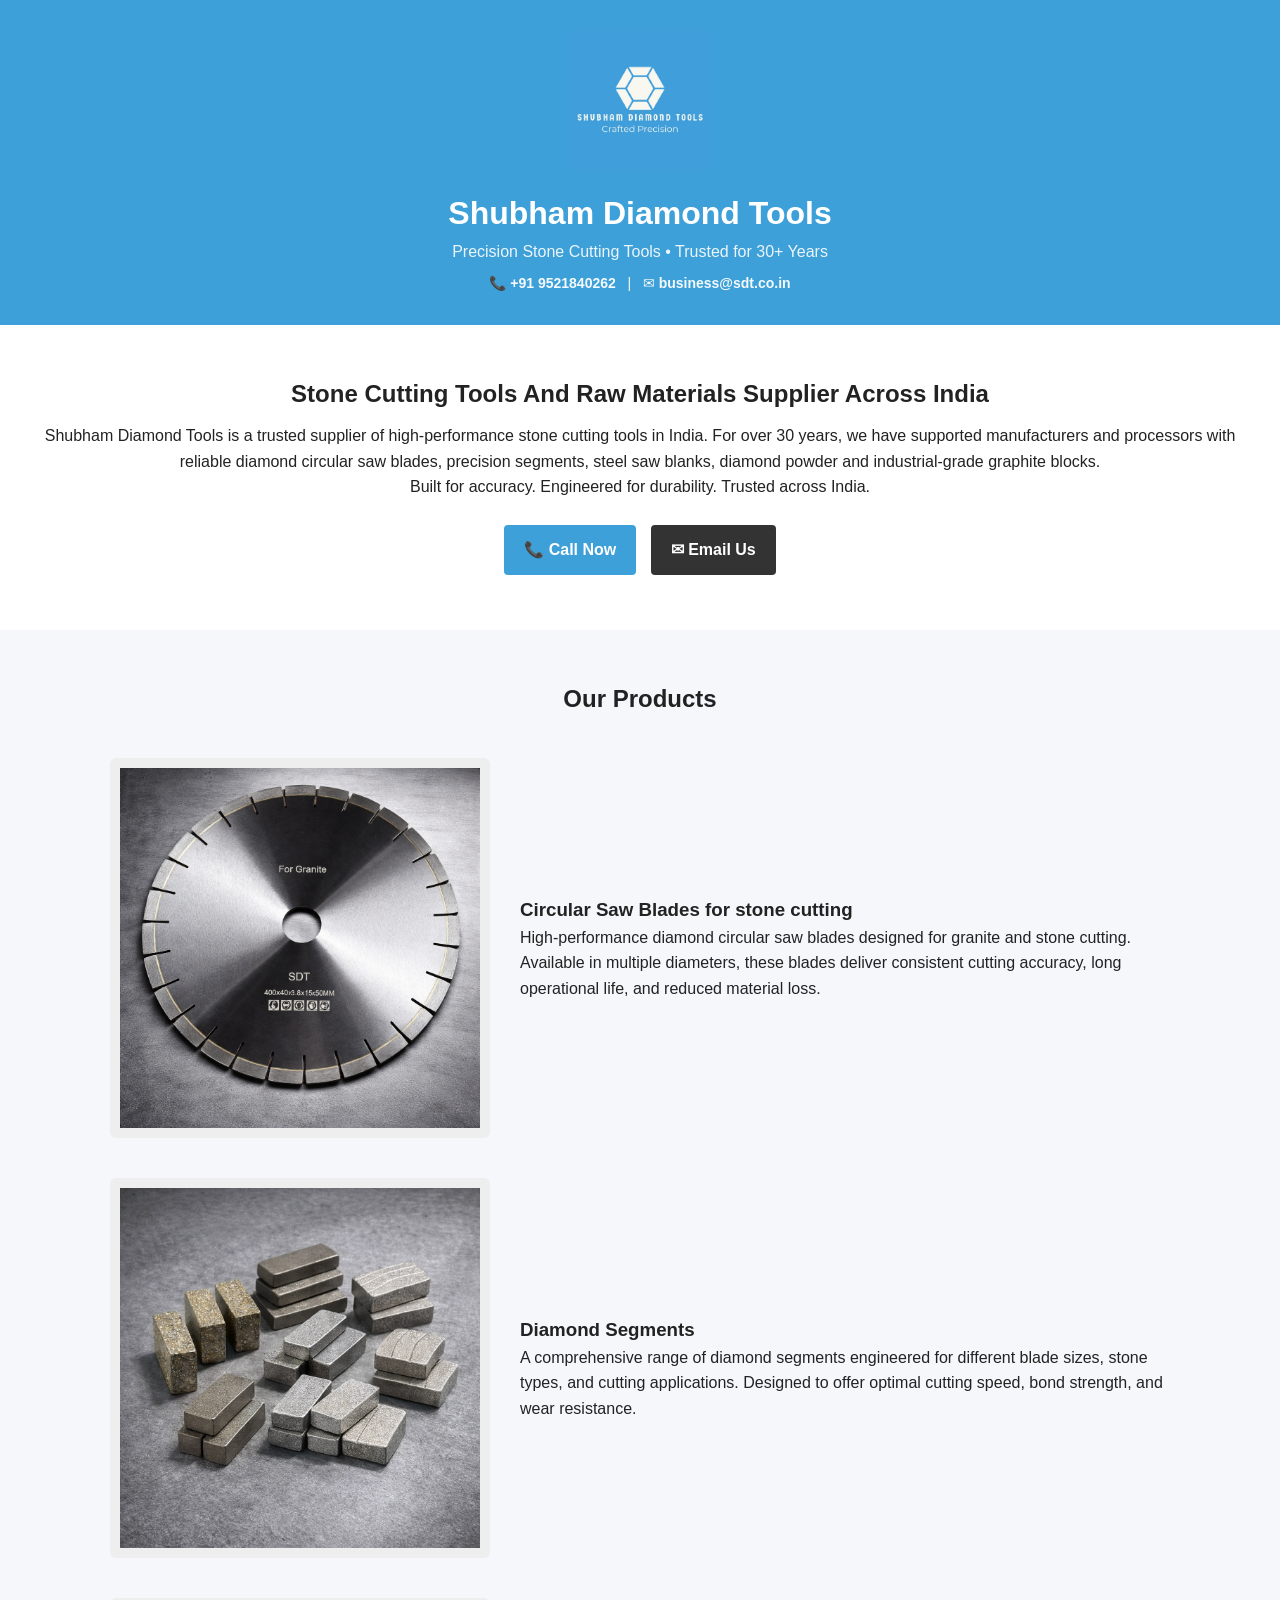
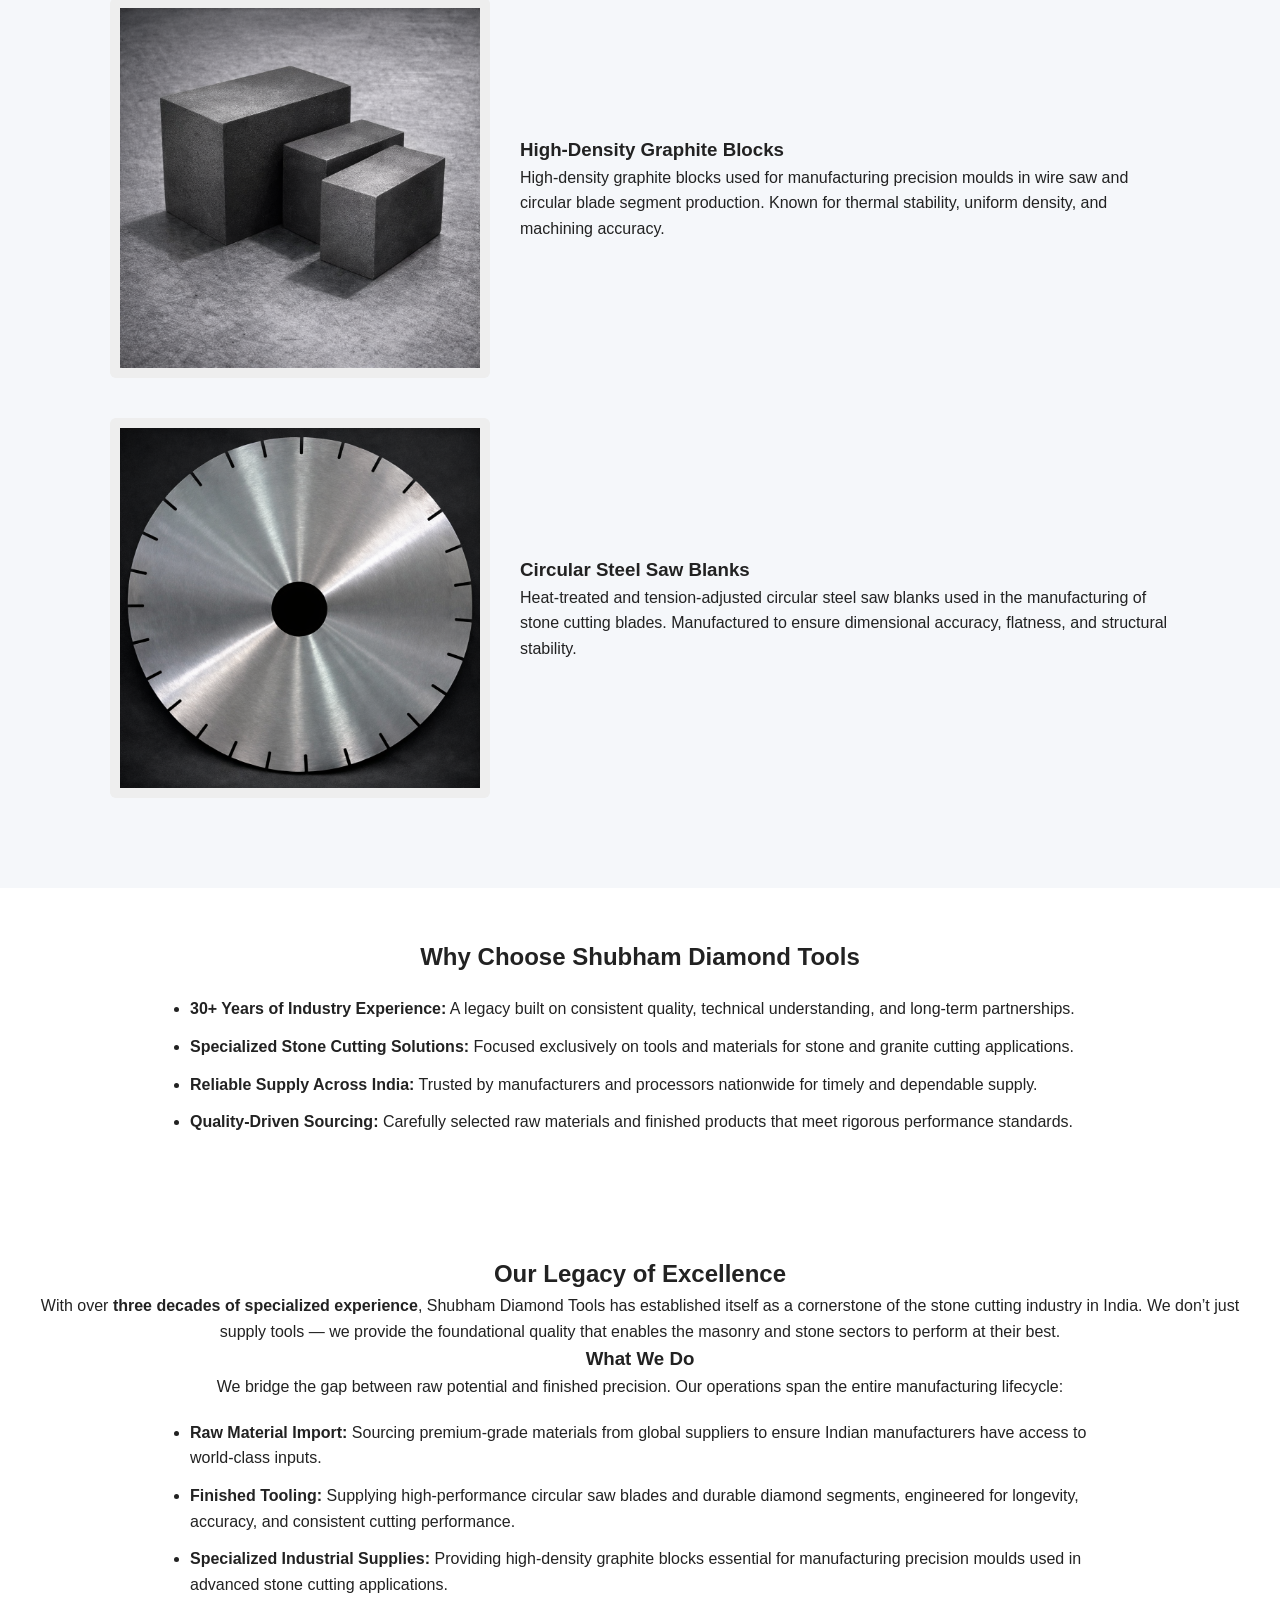
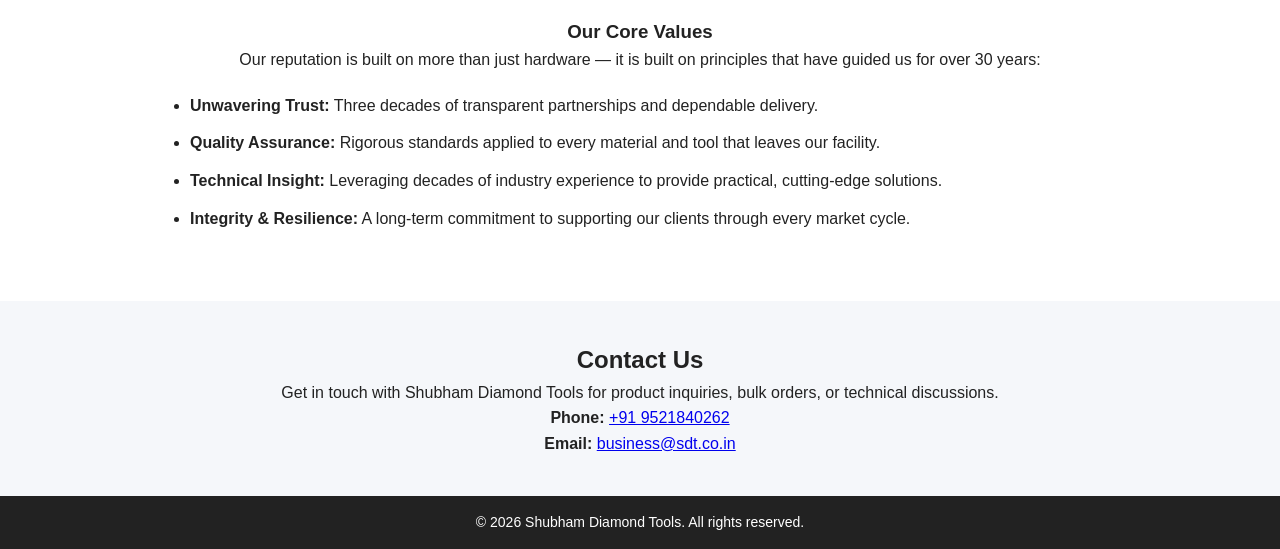
==== circular-saw-blades.html @ 75904635 "Create circular-saw-blades.html" ====
<!DOCTYPE html>
<html lang="en">
<head>

  <!-- Google tag (gtag.js) -->
<script async src="https://www.googletagmanager.com/gtag/js?id=G-B99FG76ZKG"></script>
<script>
  window.dataLayer = window.dataLayer || [];
  function gtag(){dataLayer.push(arguments);}
  gtag('js', new Date());

  gtag('config', 'G-B99FG76ZKG');
</script>
  
  <meta name="google-site-verification" content="HqlO0s9RrNXyq6K38ViWmj_WTsc82SHJaFOU0XljgHQ" />
  <meta charset="UTF-8">
  <title>Shubham Diamond Tools | Stone Cutting Tools Supplier in India</title>

  <meta name="viewport" content="width=device-width, initial-scale=1.0">

  <!-- Primary SEO -->
  <meta name="description" content="Shubham Diamond Tools is a trusted supplier of stone cutting tools in India with over 30 years of experience. We provide circular saw blades, diamond segments, steel saw blanks, and graphite blocks across India.">

  <meta name="keywords" content="stone cutting tools India, diamond saw blades, diamond segments supplier, steel saw blanks, graphite blocks for moulds, Shubham Diamond Tools, stone cutting, stone cutting blade, 14inch blade, 16 inch blade, 18 inch blade, 20 inch blade">

  <meta name="author" content="Shubham Diamond Tools">
  
<link rel="canonical" href="https://www.sdt.co.in/">

  <!-- Open Graph (for Google & sharing) -->
  <meta property="og:title" content="Shubham Diamond Tools">
  <meta property="og:description" content="30+ years supplier of stone cutting tools, diamond segments, saw blades and industrial materials across India.">
  <meta property="og:type" content="website">
  <meta property="og:image" content="/images/logo.png">

  <!-- Favicon (optional but good) -->
  <link rel="icon" href="/images/logo.png">
<meta name="theme-color" content="#3da0d9">
  <link rel="stylesheet" href="style.css">

  <script type="application/ld+json">
{
  "@context": "https://schema.org",
  "@type": "Organization",
  "name": "Shubham Diamond Tools",
  "url": "https://www.sdt.co.in/",
  "logo": "https://www.sdt.co.in/images/logo.png",
  "description": "Shubham Diamond Tools is a trusted supplier of stone cutting tools in India with over 30 years of experience. Products include diamond circular saw blades, diamond segments, steel saw blanks, and high-density graphite blocks.",
  "contactPoint": {
    "@type": "ContactPoint",
    "telephone": "+91-9521840262",
    "contactType": "sales",
    "areaServed": "IN",
    "availableLanguage": "English"
  },
  "sameAs": []
}
</script>

  
</head>




<body>

<!-- HEADER -->
<header class="header">
  <img src="/images/logo.png" alt="Shubham Diamond Tools Logo" class="logo">
  <h1>Shubham Diamond Tools</h1>

  <p class="tagline">Precision Stone Cutting Tools • Trusted for 30+ Years</p>

  <p class="header-contact">
    📞 <a href="tel:+919521840262">+91 9521840262</a> &nbsp; | &nbsp;
    ✉ <a href="mailto:business@sdt.co.in">business@sdt.co.in</a>
  </p>
</header>


<!-- HERO -->
<section class="hero">
  <h2>Stone Cutting Tools And Raw Materials Supplier Across India</h2>
  <p>
    Shubham Diamond Tools is a trusted supplier of high-performance stone cutting tools in India.
For over 30 years, we have supported manufacturers and processors with reliable diamond
circular saw blades, precision segments, steel saw blanks, diamond powder and industrial-grade graphite blocks.
  </p>
 <p> Built for accuracy. Engineered for durability. Trusted across India.  </p>
  <div class="cta">
    <a href="tel:+919521840262" class="btn primary">📞 Call Now</a>
    <a href="mailto:business@sdt.co.in" class="btn secondary">✉ Email Us</a>
  </div>
</section>

<!-- PRODUCTS -->
<section class="products">

  <h2>Our Products</h2>

  <!-- Product 1 -->
  <div class="product">
    <img src="/images/circular-saw-blade-granite.jpg" alt="Diamond Circular Saw Blade for Granite and Stone Cutting">
    <div class="product-text">
      <h3>Circular Saw Blades for stone cutting</h3>
      <p>
        High-performance diamond circular saw blades designed for granite and stone cutting.
Available in multiple diameters, these blades deliver consistent cutting accuracy,
long operational life, and reduced material loss.
      </p>
    </div>
  </div>

  <!-- Product 2 -->
  <div class="product">
   <img src="/images/diamond-segments-range.jpg" alt="Diamond Segments">
    <div class="product-text">
      <h3>Diamond Segments</h3>
      <p>
        A comprehensive range of diamond segments engineered for different blade sizes,
stone types, and cutting applications. Designed to offer optimal cutting speed,
bond strength, and wear resistance.
      </p>
    </div>
  </div>

  <!-- Product 3 -->
  <div class="product">
    <img src="/images/graphite-blocks-mould-grade.jpg" alt="Graphite Blocks">
    <div class="product-text">
      <h3>High-Density Graphite Blocks</h3>
      <p>
        High-density graphite blocks used for manufacturing precision moulds in wire saw
and circular blade segment production. Known for thermal stability, uniform density,
and machining accuracy.
      </p>
    </div>
  </div>

  <!-- Product 4 -->
  <div class="product">
    <img src="/images/circular-steel-saw-blanks.jpg" alt="Circular Steel Saw Blanks">
    <div class="product-text">
      <h3>Circular Steel Saw Blanks</h3>
      <p>
        Heat-treated and tension-adjusted circular steel saw blanks used in the manufacturing
of stone cutting blades. Manufactured to ensure dimensional accuracy, flatness,
and structural stability.
      </p>
    </div>
  </div>

</section>
<section class="about">
  <h2>Why Choose Shubham Diamond Tools</h2>

  <ul>
    <li>
      <strong>30+ Years of Industry Experience:</strong>
      A legacy built on consistent quality, technical understanding, and long-term partnerships.
    </li>

    <li>
      <strong>Specialized Stone Cutting Solutions:</strong>
      Focused exclusively on tools and materials for stone and granite cutting applications.
    </li>

    <li>
      <strong>Reliable Supply Across India:</strong>
      Trusted by manufacturers and processors nationwide for timely and dependable supply.
    </li>

    <li>
      <strong>Quality-Driven Sourcing:</strong>
      Carefully selected raw materials and finished products that meet rigorous performance standards.
    </li>
  </ul>
</section>

<!-- ABOUT -->
<section class="about">
  <h2>Our Legacy of Excellence</h2>

<p>
  With over <strong>three decades of specialized experience</strong>, Shubham Diamond Tools
  has established itself as a cornerstone of the stone cutting industry in India.
  We don’t just supply tools — we provide the foundational quality that enables
  the masonry and stone sectors to perform at their best.
</p>

<h3>What We Do</h3>

<p>
  We bridge the gap between raw potential and finished precision.
  Our operations span the entire manufacturing lifecycle:
</p>

<ul>
  <li>
    <strong>Raw Material Import:</strong>
    Sourcing premium-grade materials from global suppliers to ensure Indian
    manufacturers have access to world-class inputs.
  </li>

  <li>
    <strong>Finished Tooling:</strong>
    Supplying high-performance circular saw blades and durable diamond segments,
    engineered for longevity, accuracy, and consistent cutting performance.
  </li>

  <li>
    <strong>Specialized Industrial Supplies:</strong>
    Providing high-density graphite blocks essential for manufacturing
    precision moulds used in advanced stone cutting applications.
  </li>
</ul>

<h3>Our Core Values</h3>

<p>
  Our reputation is built on more than just hardware — it is built on principles
  that have guided us for over 30 years:
</p>

<ul>
  <li>
    <strong>Unwavering Trust:</strong>
    Three decades of transparent partnerships and dependable delivery.
  </li>

  <li>
    <strong>Quality Assurance:</strong>
    Rigorous standards applied to every material and tool that leaves our facility.
  </li>

  <li>
    <strong>Technical Insight:</strong>
    Leveraging decades of industry experience to provide practical, cutting-edge solutions.
  </li>

  <li>
    <strong>Integrity & Resilience:</strong>
    A long-term commitment to supporting our clients through every market cycle.
  </li>
</ul>

</section>

<!-- CONTACT -->
<section class="contact">
  <h2>Contact Us</h2>
 <p> Get in touch with Shubham Diamond Tools for product inquiries, bulk orders,
or technical discussions.</p>
  <p><strong>Phone:</strong> <a href="tel:+919521840262">+91 9521840262</a></p>
  <p><strong>Email:</strong> <a href="mailto:business@sdt.co.in">business@sdt.co.in</a></p>
</section>

<!-- FOOTER -->
<footer class="footer">
  <p>© 2026 Shubham Diamond Tools. All rights reserved.</p>
</footer>

</body>
</html>
---- style.css ----
* {
  margin: 0;
  padding: 0;
  box-sizing: border-box;
  font-family: Arial, Helvetica, sans-serif;
}

body {
  background: #f5f7fa;
  color: #222;
  line-height: 1.6;
}

/* HEADER */
.header {
  background: #3da0d9;
  color: white;
  text-align: center;
  padding: 30px 20px;
}
.header-contact {
  margin-top: 8px;
  font-size: 14px;
  opacity: 0.95;
}

.header-contact a {
  color: white;
  text-decoration: none;
  font-weight: bold;
}

.header-contact a:hover {
  text-decoration: underline;
}

.logo {
  max-width: 140px;
  margin-bottom: 10px;
}

.tagline {
  opacity: 0.9;
}

/* HERO */
.hero {
  text-align: center;
  padding: 50px 20px;
  background: white;
}

.hero h2 {
  margin-bottom: 10px;
}

.cta {
  margin-top: 20px;
}

.btn {
  display: inline-block;
  padding: 12px 20px;
  margin: 5px;
  text-decoration: none;
  border-radius: 4px;
  font-weight: bold;
}

.primary {
  background: #3da0d9;
  color: white;
}

.secondary {
  background: #333;
  color: white;
}

/* PRODUCTS */
.products {
  padding: 50px 20px;
  max-width: 1100px;
  margin: auto;
}

.products h2 {
  text-align: center;
  margin-bottom: 40px;
}

.product {
  display: flex;
  gap: 30px;
  margin-bottom: 40px;
  align-items: center;
}

/* IMAGE FIX (THIS IS CRITICAL) */
.product img {
  width: 100%;
  max-width: 380px;
  height: auto;          /* prevents stretching */
  object-fit: contain;   /* keeps full product visible */
  background: #eee;
  padding: 10px;
  border-radius: 6px;
}

/* TEXT */
.product-text {
  flex: 1;
}

/* STACK ON MOBILE */
@media (max-width: 768px) {
  .product {
    flex-direction: column;
    text-align: center;
  }
}

/* ABOUT */
.about {
  background: white;
  padding: 50px 20px;
  text-align: center;
}

/* CONTACT */
.contact {
  padding: 40px 20px;
  text-align: center;
}

/* FOOTER */
.footer {
  background: #222;
  color: white;
  text-align: center;
  padding: 15px;
  font-size: 14px;
}
.about ul {
  max-width: 900px;
  margin: 20px auto;
  text-align: left;
}

.about li {
  margin-bottom: 12px;
}
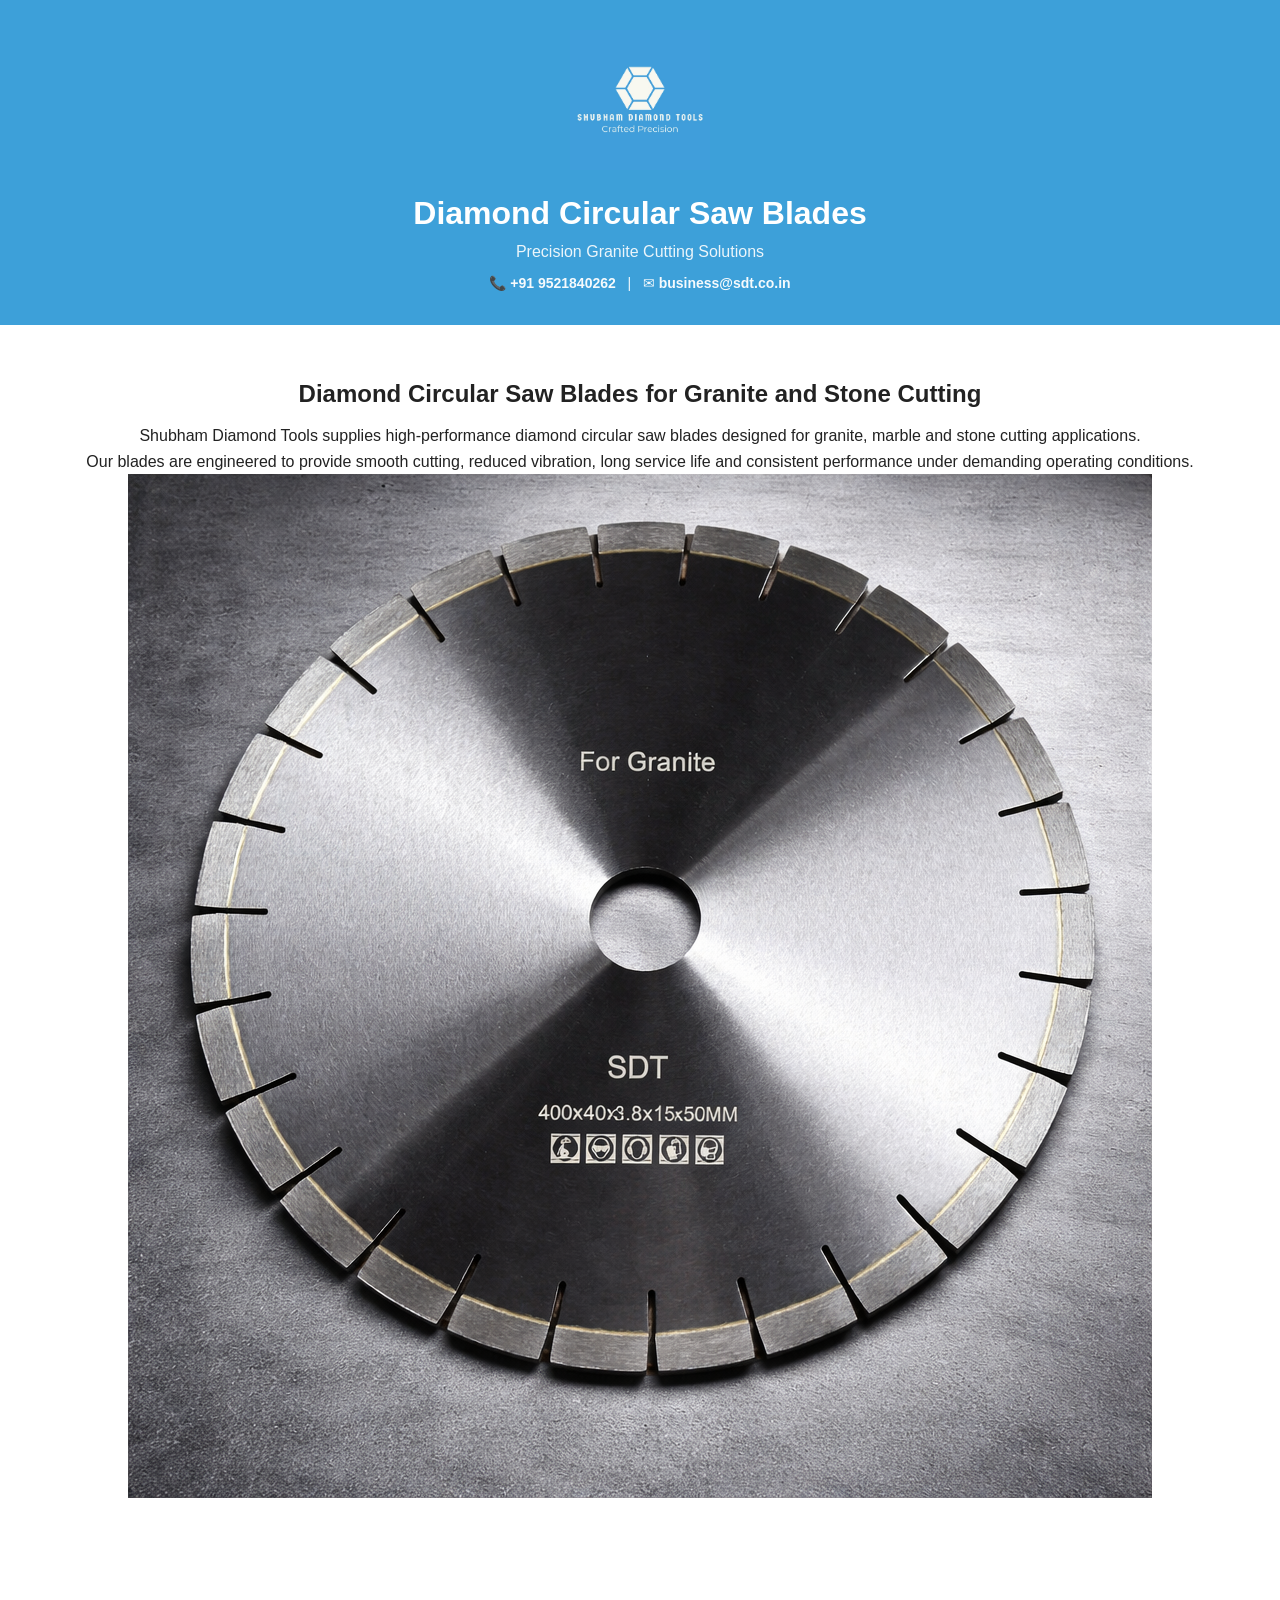
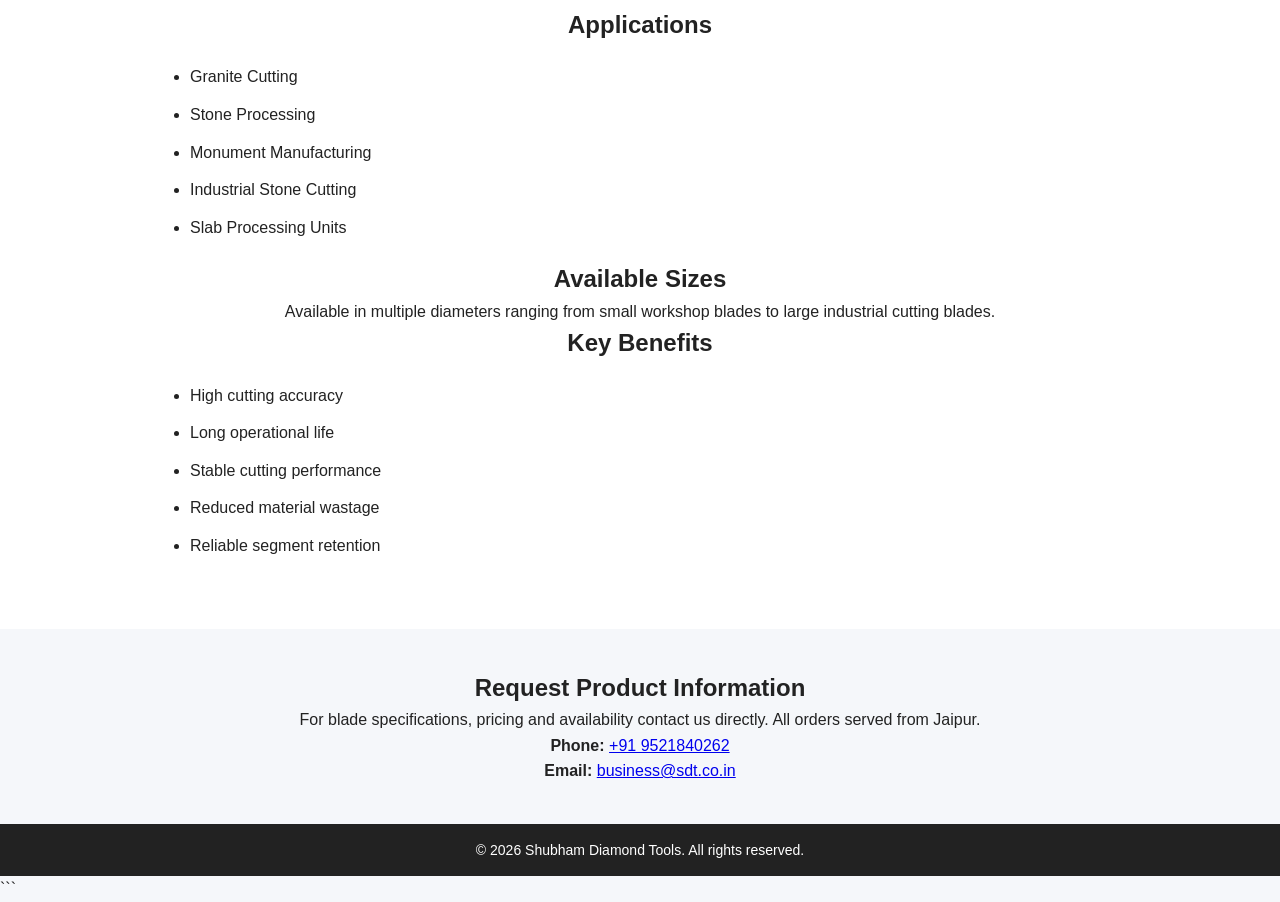
==== commit a1a19365: "Update circular-saw-blades.html" ====
--- a/circular-saw-blades.html
+++ b/circular-saw-blades.html
@@ -2,269 +2,132 @@
 <html lang="en">
 <head>
 
-  <!-- Google tag (gtag.js) -->
+<!-- Google tag (gtag.js) -->
 <script async src="https://www.googletagmanager.com/gtag/js?id=G-B99FG76ZKG"></script>
 <script>
-  window.dataLayer = window.dataLayer || [];
-  function gtag(){dataLayer.push(arguments);}
-  gtag('js', new Date());
+window.dataLayer = window.dataLayer || [];
+function gtag(){dataLayer.push(arguments);}
+gtag('js', new Date());
+gtag('config', 'G-B99FG76ZKG');
+</script>
 
-  gtag('config', 'G-B99FG76ZKG');
-</script>
-  
-  <meta name="google-site-verification" content="HqlO0s9RrNXyq6K38ViWmj_WTsc82SHJaFOU0XljgHQ" />
-  <meta charset="UTF-8">
-  <title>Shubham Diamond Tools | Stone Cutting Tools Supplier in India</title>
+<meta charset="UTF-8">
+<meta name="viewport" content="width=device-width, initial-scale=1.0">
 
-  <meta name="viewport" content="width=device-width, initial-scale=1.0">
+<title>Diamond Circular Saw Blades for Granite Cutting | Shubham Diamond Tools, Jaipur </title>
 
-  <!-- Primary SEO -->
-  <meta name="description" content="Shubham Diamond Tools is a trusted supplier of stone cutting tools in India with over 30 years of experience. We provide circular saw blades, diamond segments, steel saw blanks, and graphite blocks across India.">
+<meta name="description" content="Diamond circular saw blades for granite and stone cutting. Available in multiple sizes with high cutting accuracy, long life and reliable performance.">
 
-  <meta name="keywords" content="stone cutting tools India, diamond saw blades, diamond segments supplier, steel saw blanks, graphite blocks for moulds, Shubham Diamond Tools, stone cutting, stone cutting blade, 14inch blade, 16 inch blade, 18 inch blade, 20 inch blade">
+<meta name="keywords" content="diamond circular saw blade, granite cutting blade, stone cutting blade, diamond tools jaipur, circular saw blade supplier india">
 
-  <meta name="author" content="Shubham Diamond Tools">
-  
-<link rel="canonical" href="https://www.sdt.co.in/">
+<link rel="canonical" href="https://www.sdt.co.in/circular-saw-blades.html">
 
-  <!-- Open Graph (for Google & sharing) -->
-  <meta property="og:title" content="Shubham Diamond Tools">
-  <meta property="og:description" content="30+ years supplier of stone cutting tools, diamond segments, saw blades and industrial materials across India.">
-  <meta property="og:type" content="website">
-  <meta property="og:image" content="/images/logo.png">
+<link rel="icon" href="/images/logo.png">
+<meta name="theme-color" content="#3da0d9">
 
-  <!-- Favicon (optional but good) -->
-  <link rel="icon" href="/images/logo.png">
-<meta name="theme-color" content="#3da0d9">
-  <link rel="stylesheet" href="style.css">
+<link rel="stylesheet" href="style.css">
 
-  <script type="application/ld+json">
+<script type="application/ld+json">
 {
-  "@context": "https://schema.org",
-  "@type": "Organization",
-  "name": "Shubham Diamond Tools",
-  "url": "https://www.sdt.co.in/",
-  "logo": "https://www.sdt.co.in/images/logo.png",
-  "description": "Shubham Diamond Tools is a trusted supplier of stone cutting tools in India with over 30 years of experience. Products include diamond circular saw blades, diamond segments, steel saw blanks, and high-density graphite blocks.",
-  "contactPoint": {
-    "@type": "ContactPoint",
-    "telephone": "+91-9521840262",
-    "contactType": "sales",
-    "areaServed": "IN",
-    "availableLanguage": "English"
-  },
-  "sameAs": []
+ "@context":"https://schema.org",
+ "@type":"Product",
+ "name":"Diamond Circular Saw Blade",
+ "brand":"Shubham Diamond Tools",
+ "description":"Diamond circular saw blades for granite and stone cutting applications."
 }
 </script>
 
-  
 </head>
-
-
-
 
 <body>
 
-<!-- HEADER -->
 <header class="header">
-  <img src="/images/logo.png" alt="Shubham Diamond Tools Logo" class="logo">
-  <h1>Shubham Diamond Tools</h1>
+<img src="/images/logo.png" alt="Shubham Diamond Tools Logo" class="logo">
 
-  <p class="tagline">Precision Stone Cutting Tools • Trusted for 30+ Years</p>
+<h1>Diamond Circular Saw Blades</h1>
 
-  <p class="header-contact">
-    📞 <a href="tel:+919521840262">+91 9521840262</a> &nbsp; | &nbsp;
-    ✉ <a href="mailto:business@sdt.co.in">business@sdt.co.in</a>
-  </p>
+<p class="tagline">
+Precision Granite Cutting Solutions
+</p>
+
+<p class="header-contact">
+📞 <a href="tel:+919521840262">+91 9521840262</a>
+&nbsp; | &nbsp;
+✉ <a href="mailto:business@sdt.co.in">business@sdt.co.in</a>
+</p>
 </header>
 
+<section class="hero">
 
-<!-- HERO -->
-<section class="hero">
-  <h2>Stone Cutting Tools And Raw Materials Supplier Across India</h2>
-  <p>
-    Shubham Diamond Tools is a trusted supplier of high-performance stone cutting tools in India.
-For over 30 years, we have supported manufacturers and processors with reliable diamond
-circular saw blades, precision segments, steel saw blanks, diamond powder and industrial-grade graphite blocks.
-  </p>
- <p> Built for accuracy. Engineered for durability. Trusted across India.  </p>
-  <div class="cta">
-    <a href="tel:+919521840262" class="btn primary">📞 Call Now</a>
-    <a href="mailto:business@sdt.co.in" class="btn secondary">✉ Email Us</a>
-  </div>
+<h2>Diamond Circular Saw Blades for Granite and Stone Cutting</h2>
+
+<p>
+Shubham Diamond Tools supplies high-performance diamond circular saw blades designed for granite, marble and stone cutting applications.
+</p>
+
+<p>
+Our blades are engineered to provide smooth cutting, reduced vibration, long service life and consistent performance under demanding operating conditions.
+</p>
+
+<img src="/images/circular-saw-blade-granite.jpg"
+alt="Diamond Circular Saw Blade for Granite Cutting">
+
 </section>
 
-<!-- PRODUCTS -->
-<section class="products">
+<section class="about">
 
-  <h2>Our Products</h2>
+<h2>Applications</h2>
 
-  <!-- Product 1 -->
-  <div class="product">
-    <img src="/images/circular-saw-blade-granite.jpg" alt="Diamond Circular Saw Blade for Granite and Stone Cutting">
-    <div class="product-text">
-      <h3>Circular Saw Blades for stone cutting</h3>
-      <p>
-        High-performance diamond circular saw blades designed for granite and stone cutting.
-Available in multiple diameters, these blades deliver consistent cutting accuracy,
-long operational life, and reduced material loss.
-      </p>
-    </div>
-  </div>
+<ul>
+<li>Granite Cutting</li>
+<li>Stone Processing</li>
+<li>Monument Manufacturing</li>
+<li>Industrial Stone Cutting</li>
+<li>Slab Processing Units</li>
+</ul>
 
-  <!-- Product 2 -->
-  <div class="product">
-   <img src="/images/diamond-segments-range.jpg" alt="Diamond Segments">
-    <div class="product-text">
-      <h3>Diamond Segments</h3>
-      <p>
-        A comprehensive range of diamond segments engineered for different blade sizes,
-stone types, and cutting applications. Designed to offer optimal cutting speed,
-bond strength, and wear resistance.
-      </p>
-    </div>
-  </div>
-
-  <!-- Product 3 -->
-  <div class="product">
-    <img src="/images/graphite-blocks-mould-grade.jpg" alt="Graphite Blocks">
-    <div class="product-text">
-      <h3>High-Density Graphite Blocks</h3>
-      <p>
-        High-density graphite blocks used for manufacturing precision moulds in wire saw
-and circular blade segment production. Known for thermal stability, uniform density,
-and machining accuracy.
-      </p>
-    </div>
-  </div>
-
-  <!-- Product 4 -->
-  <div class="product">
-    <img src="/images/circular-steel-saw-blanks.jpg" alt="Circular Steel Saw Blanks">
-    <div class="product-text">
-      <h3>Circular Steel Saw Blanks</h3>
-      <p>
-        Heat-treated and tension-adjusted circular steel saw blanks used in the manufacturing
-of stone cutting blades. Manufactured to ensure dimensional accuracy, flatness,
-and structural stability.
-      </p>
-    </div>
-  </div>
-
-</section>
-<section class="about">
-  <h2>Why Choose Shubham Diamond Tools</h2>
-
-  <ul>
-    <li>
-      <strong>30+ Years of Industry Experience:</strong>
-      A legacy built on consistent quality, technical understanding, and long-term partnerships.
-    </li>
-
-    <li>
-      <strong>Specialized Stone Cutting Solutions:</strong>
-      Focused exclusively on tools and materials for stone and granite cutting applications.
-    </li>
-
-    <li>
-      <strong>Reliable Supply Across India:</strong>
-      Trusted by manufacturers and processors nationwide for timely and dependable supply.
-    </li>
-
-    <li>
-      <strong>Quality-Driven Sourcing:</strong>
-      Carefully selected raw materials and finished products that meet rigorous performance standards.
-    </li>
-  </ul>
-</section>
-
-<!-- ABOUT -->
-<section class="about">
-  <h2>Our Legacy of Excellence</h2>
+<h2>Available Sizes</h2>
 
 <p>
-  With over <strong>three decades of specialized experience</strong>, Shubham Diamond Tools
-  has established itself as a cornerstone of the stone cutting industry in India.
-  We don’t just supply tools — we provide the foundational quality that enables
-  the masonry and stone sectors to perform at their best.
+Available in multiple diameters ranging from small workshop blades to large industrial cutting blades.
 </p>
 
-<h3>What We Do</h3>
-
-<p>
-  We bridge the gap between raw potential and finished precision.
-  Our operations span the entire manufacturing lifecycle:
-</p>
+<h2>Key Benefits</h2>
 
 <ul>
-  <li>
-    <strong>Raw Material Import:</strong>
-    Sourcing premium-grade materials from global suppliers to ensure Indian
-    manufacturers have access to world-class inputs.
-  </li>
-
-  <li>
-    <strong>Finished Tooling:</strong>
-    Supplying high-performance circular saw blades and durable diamond segments,
-    engineered for longevity, accuracy, and consistent cutting performance.
-  </li>
-
-  <li>
-    <strong>Specialized Industrial Supplies:</strong>
-    Providing high-density graphite blocks essential for manufacturing
-    precision moulds used in advanced stone cutting applications.
-  </li>
-</ul>
-
-<h3>Our Core Values</h3>
-
-<p>
-  Our reputation is built on more than just hardware — it is built on principles
-  that have guided us for over 30 years:
-</p>
-
-<ul>
-  <li>
-    <strong>Unwavering Trust:</strong>
-    Three decades of transparent partnerships and dependable delivery.
-  </li>
-
-  <li>
-    <strong>Quality Assurance:</strong>
-    Rigorous standards applied to every material and tool that leaves our facility.
-  </li>
-
-  <li>
-    <strong>Technical Insight:</strong>
-    Leveraging decades of industry experience to provide practical, cutting-edge solutions.
-  </li>
-
-  <li>
-    <strong>Integrity & Resilience:</strong>
-    A long-term commitment to supporting our clients through every market cycle.
-  </li>
+<li>High cutting accuracy</li>
+<li>Long operational life</li>
+<li>Stable cutting performance</li>
+<li>Reduced material wastage</li>
+<li>Reliable segment retention</li>
 </ul>
 
 </section>
 
-<!-- CONTACT -->
 <section class="contact">
-  <h2>Contact Us</h2>
- <p> Get in touch with Shubham Diamond Tools for product inquiries, bulk orders,
-or technical discussions.</p>
-  <p><strong>Phone:</strong> <a href="tel:+919521840262">+91 9521840262</a></p>
-  <p><strong>Email:</strong> <a href="mailto:business@sdt.co.in">business@sdt.co.in</a></p>
+
+<h2>Request Product Information</h2>
+
+<p>
+For blade specifications, pricing and availability contact us directly. All orders served from Jaipur.
+</p>
+
+<p><strong>Phone:</strong>
+<a href="tel:+919521840262">
++91 9521840262
+</a></p>
+
+<p><strong>Email:</strong>
+<a href="mailto:business@sdt.co.in">
+business@sdt.co.in
+</a></p>
+
 </section>
 
-<!-- FOOTER -->
 <footer class="footer">
-  <p>© 2026 Shubham Diamond Tools. All rights reserved.</p>
+<p>© 2026 Shubham Diamond Tools. All rights reserved.</p>
 </footer>
 
 </body>
 </html>
-
-
-
-
-
+```
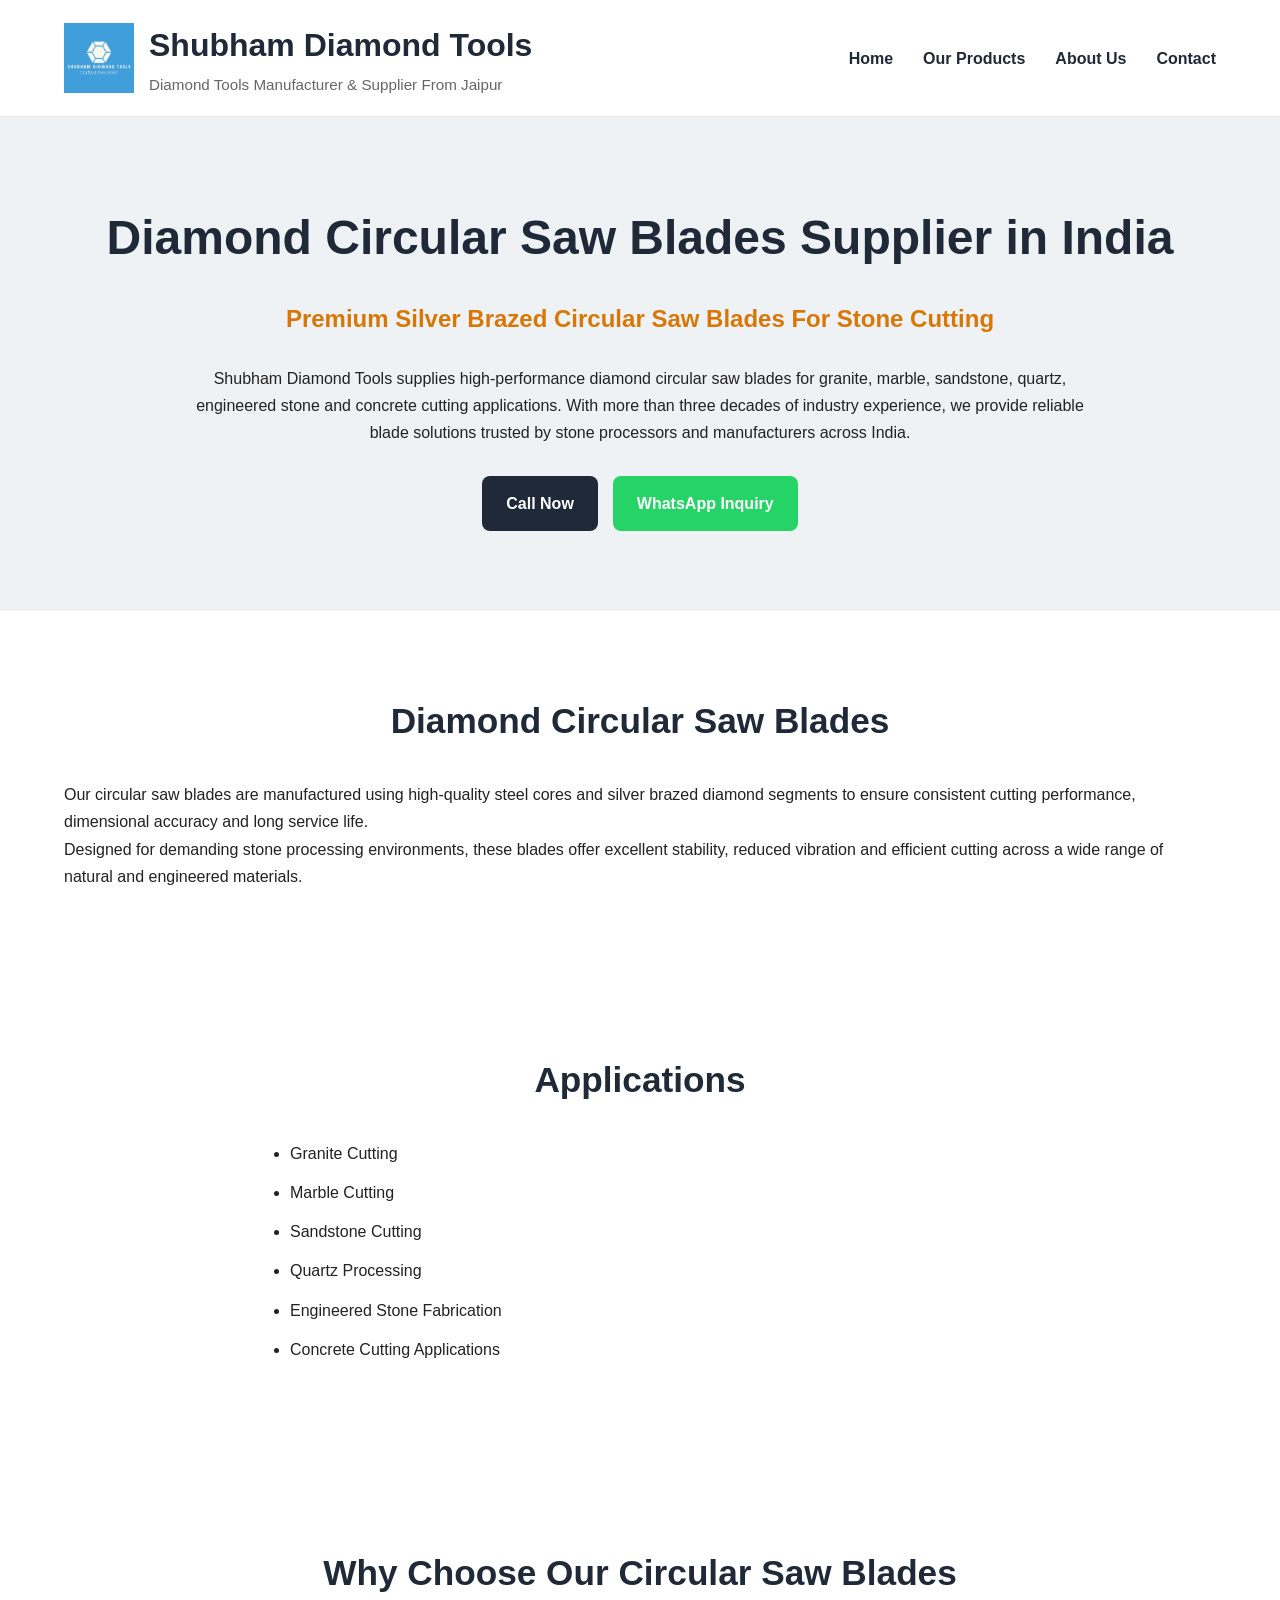
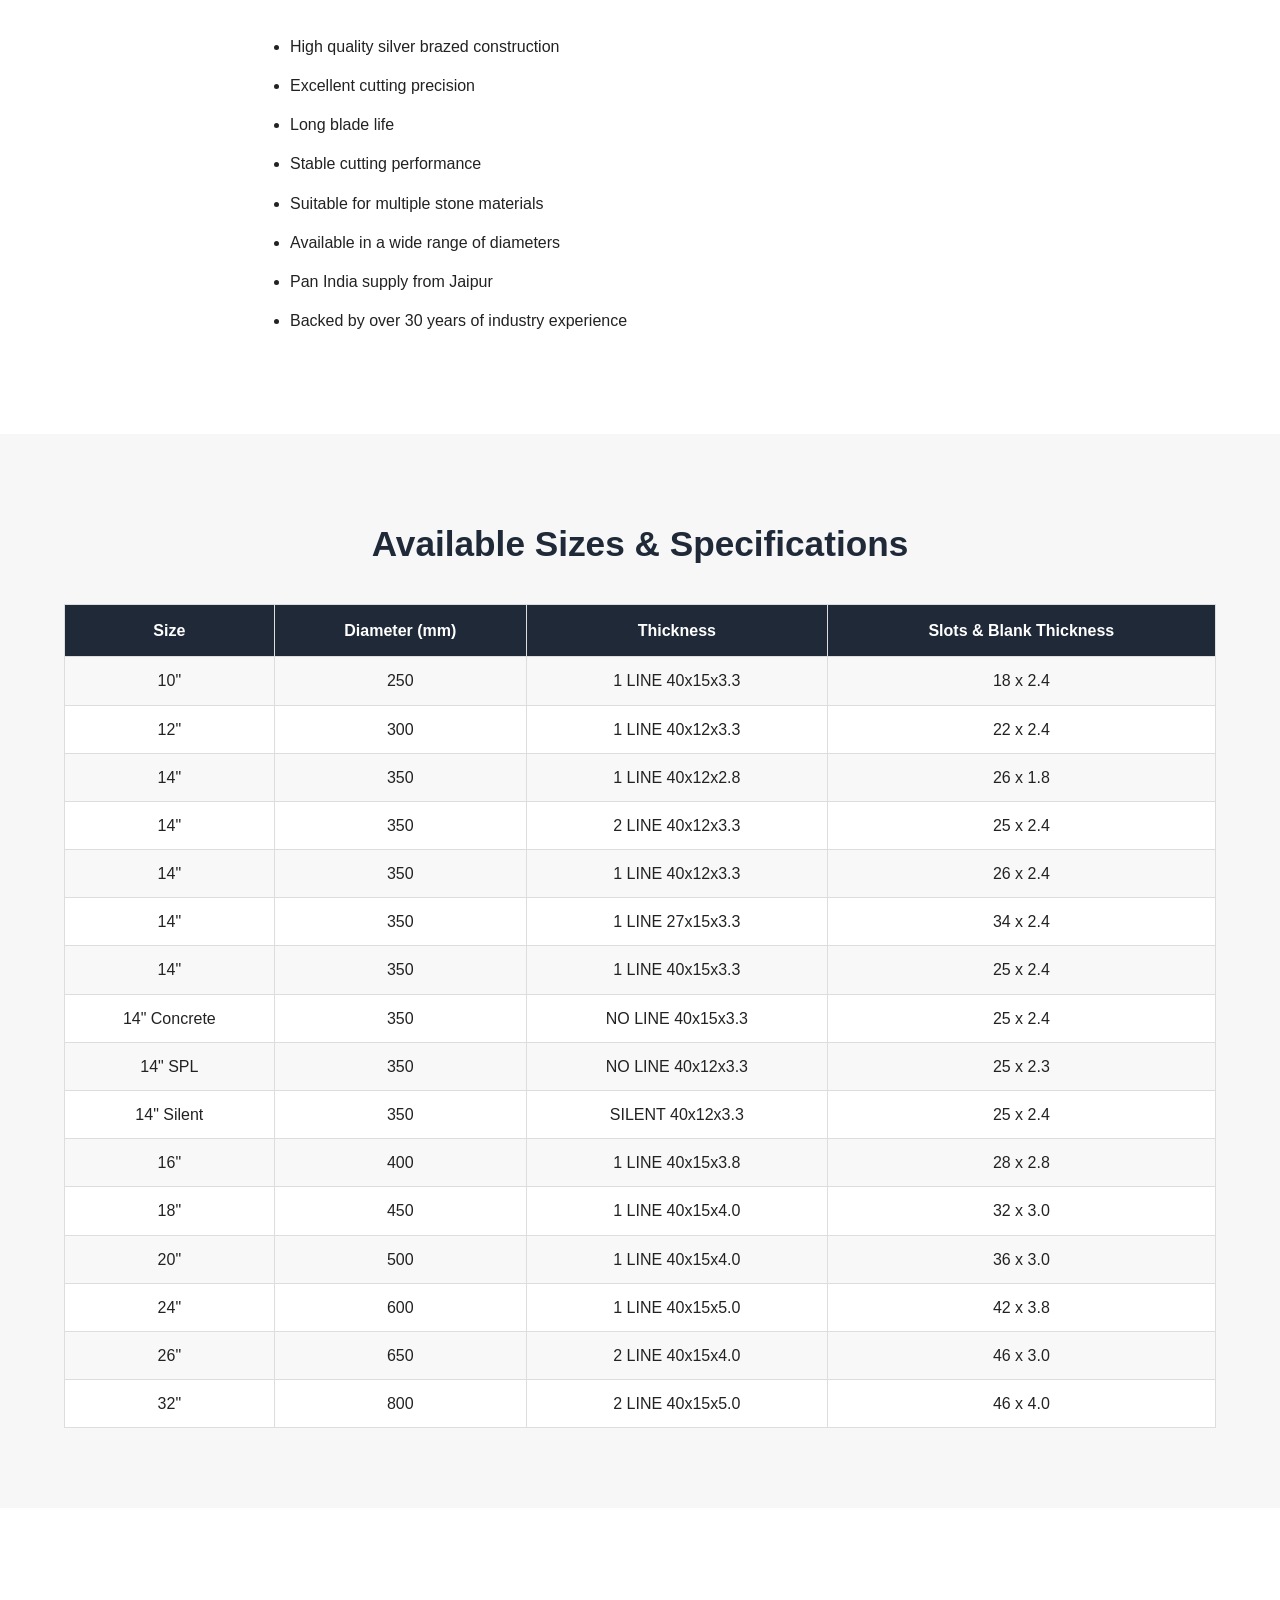
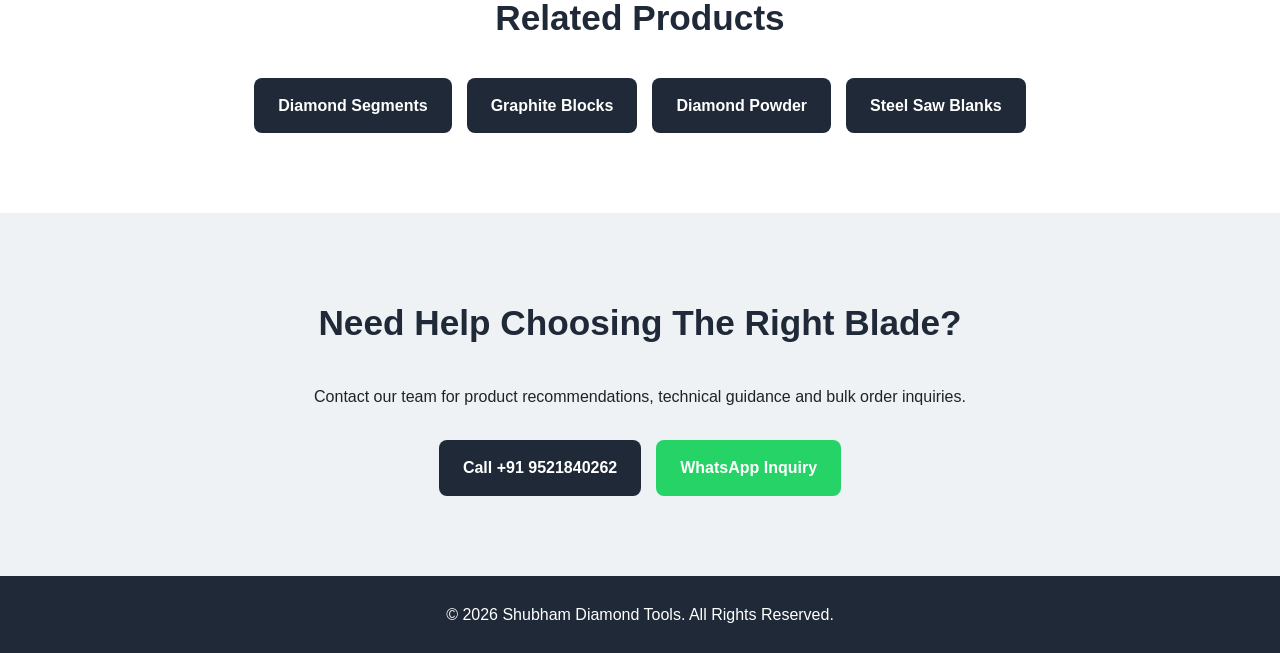
==== commit 3100fa50: "Add files via upload" ====
--- a/circular-saw-blades.html
+++ b/circular-saw-blades.html
@@ -1,133 +1,447 @@
-<!DOCTYPE html>
-<html lang="en">
-<head>
-
-<!-- Google tag (gtag.js) -->
-<script async src="https://www.googletagmanager.com/gtag/js?id=G-B99FG76ZKG"></script>
-<script>
-window.dataLayer = window.dataLayer || [];
-function gtag(){dataLayer.push(arguments);}
-gtag('js', new Date());
-gtag('config', 'G-B99FG76ZKG');
-</script>
-
-<meta charset="UTF-8">
-<meta name="viewport" content="width=device-width, initial-scale=1.0">
-
-<title>Diamond Circular Saw Blades for Granite Cutting | Shubham Diamond Tools, Jaipur </title>
-
-<meta name="description" content="Diamond circular saw blades for granite and stone cutting. Available in multiple sizes with high cutting accuracy, long life and reliable performance.">
-
-<meta name="keywords" content="diamond circular saw blade, granite cutting blade, stone cutting blade, diamond tools jaipur, circular saw blade supplier india">
-
-<link rel="canonical" href="https://www.sdt.co.in/circular-saw-blades.html">
-
-<link rel="icon" href="/images/logo.png">
-<meta name="theme-color" content="#3da0d9">
-
-<link rel="stylesheet" href="style.css">
-
-<script type="application/ld+json">
-{
- "@context":"https://schema.org",
- "@type":"Product",
- "name":"Diamond Circular Saw Blade",
- "brand":"Shubham Diamond Tools",
- "description":"Diamond circular saw blades for granite and stone cutting applications."
-}
-</script>
-
-</head>
-
-<body>
-
-<header class="header">
-<img src="/images/logo.png" alt="Shubham Diamond Tools Logo" class="logo">
-
-<h1>Diamond Circular Saw Blades</h1>
-
-<p class="tagline">
-Precision Granite Cutting Solutions
-</p>
-
-<p class="header-contact">
-📞 <a href="tel:+919521840262">+91 9521840262</a>
-&nbsp; | &nbsp;
-✉ <a href="mailto:business@sdt.co.in">business@sdt.co.in</a>
-</p>
-</header>
-
-<section class="hero">
-
-<h2>Diamond Circular Saw Blades for Granite and Stone Cutting</h2>
-
-<p>
-Shubham Diamond Tools supplies high-performance diamond circular saw blades designed for granite, marble and stone cutting applications.
-</p>
-
-<p>
-Our blades are engineered to provide smooth cutting, reduced vibration, long service life and consistent performance under demanding operating conditions.
-</p>
-
-<img src="/images/circular-saw-blade-granite.jpg"
-alt="Diamond Circular Saw Blade for Granite Cutting">
-
-</section>
-
-<section class="about">
-
-<h2>Applications</h2>
-
-<ul>
-<li>Granite Cutting</li>
-<li>Stone Processing</li>
-<li>Monument Manufacturing</li>
-<li>Industrial Stone Cutting</li>
-<li>Slab Processing Units</li>
-</ul>
-
-<h2>Available Sizes</h2>
-
-<p>
-Available in multiple diameters ranging from small workshop blades to large industrial cutting blades.
-</p>
-
-<h2>Key Benefits</h2>
-
-<ul>
-<li>High cutting accuracy</li>
-<li>Long operational life</li>
-<li>Stable cutting performance</li>
-<li>Reduced material wastage</li>
-<li>Reliable segment retention</li>
-</ul>
-
-</section>
-
-<section class="contact">
-
-<h2>Request Product Information</h2>
-
-<p>
-For blade specifications, pricing and availability contact us directly. All orders served from Jaipur.
-</p>
-
-<p><strong>Phone:</strong>
-<a href="tel:+919521840262">
-+91 9521840262
-</a></p>
-
-<p><strong>Email:</strong>
-<a href="mailto:business@sdt.co.in">
-business@sdt.co.in
-</a></p>
-
-</section>
-
-<footer class="footer">
-<p>© 2026 Shubham Diamond Tools. All rights reserved.</p>
-</footer>
-
-</body>
-</html>
-```
+<!DOCTYPE html>
+<html lang="en">
+<head>
+
+<meta charset="UTF-8">
+<meta name="viewport" content="width=device-width, initial-scale=1.0">
+
+<title>Diamond Circular Saw Blades Supplier in India | Granite & Stone Cutting Blades</title>
+
+<meta name="description" content="Shubham Diamond Tools supplies high-quality silver brazed diamond circular saw blades for granite, marble, sandstone, quartz, engineered stone and concrete cutting applications. Pan India supply from Jaipur.">
+
+<meta name="keywords" content="diamond circular saw blades, granite cutting blades, marble cutting blades, stone cutting blades, diamond blades supplier India, silver brazed circular saw blades, diamond tools Jaipur">
+
+<meta name="author" content="Shubham Diamond Tools">
+
+<link rel="canonical" href="https://sdt.co.in/products/circular-saw-blades.html">
+
+<link rel="stylesheet" href="../style.css">
+
+<script type="application/ld+json">
+{
+ "@context":"https://schema.org",
+ "@type":"Product",
+ "name":"Diamond Circular Saw Blades",
+ "brand":"Shubham Diamond Tools",
+ "description":"Diamond circular saw blades for granite, marble, sandstone, quartz, engineered stone and concrete.",
+ "manufacturer":"Shubham Diamond Tools"
+}
+</script>
+
+</head>
+
+<body>
+
+<header class="header">
+
+<div class="container navbar">
+
+<div class="logo-area">
+
+<img src="../images/logo.png"
+alt="Shubham Diamond Tools Logo"
+class="logo">
+
+<div>
+
+<div class="company-name">
+Shubham Diamond Tools
+</div>
+
+<div class="tagline">
+Diamond Tools Manufacturer & Supplier From Jaipur
+</div>
+
+</div>
+
+</div>
+
+<ul class="nav-menu">
+
+<li><a href="../index.html">Home</a></li>
+
+<li class="dropdown">
+
+<a href="#">Our Products</a>
+
+<div class="dropdown-content">
+
+<a href="circular-saw-blades.html">
+Circular Saw Blades
+</a>
+
+<a href="diamond-segments.html">
+Diamond Segments
+</a>
+
+<a href="graphite-blocks.html">
+Graphite Blocks
+</a>
+
+<a href="steel-saw-blanks.html">
+Steel Saw Blanks
+</a>
+
+<a href="synthetic-industrial-diamond-powder.html">
+Synthetic Industrial Diamond Powder
+</a>
+
+</div>
+
+</li>
+
+<li>
+<a href="../index.html#about">
+About Us
+</a>
+</li>
+
+<li>
+<a href="../index.html#contact">
+Contact
+</a>
+</li>
+
+</ul>
+
+</div>
+
+</header>
+
+<section class="hero">
+
+<div class="container">
+
+<h1>
+Diamond Circular Saw Blades Supplier in India
+</h1>
+
+<h2>
+Premium Silver Brazed Circular Saw Blades For Stone Cutting
+</h2>
+
+<p>
+Shubham Diamond Tools supplies high-performance diamond circular saw blades for granite, marble, sandstone, quartz, engineered stone and concrete cutting applications. With more than three decades of industry experience, we provide reliable blade solutions trusted by stone processors and manufacturers across India.
+</p>
+
+<div class="cta">
+
+<a href="tel:+919521840262"
+class="btn primary">
+Call Now
+</a>
+
+<a href="https://wa.me/919521840262"
+class="btn secondary">
+WhatsApp Inquiry
+</a>
+
+</div>
+
+</div>
+
+</section>
+
+<section class="about">
+
+<div class="container">
+
+<h2>
+Diamond Circular Saw Blades
+</h2>
+
+<p>
+Our circular saw blades are manufactured using high-quality steel cores and silver brazed diamond segments to ensure consistent cutting performance, dimensional accuracy and long service life.
+</p>
+
+<p>
+Designed for demanding stone processing environments, these blades offer excellent stability, reduced vibration and efficient cutting across a wide range of natural and engineered materials.
+</p>
+
+</div>
+
+</section>
+
+<section class="about">
+
+<div class="container">
+
+<h2>
+Applications
+</h2>
+
+<ul>
+
+<li>Granite Cutting</li>
+
+<li>Marble Cutting</li>
+
+<li>Sandstone Cutting</li>
+
+<li>Quartz Processing</li>
+
+<li>Engineered Stone Fabrication</li>
+
+<li>Concrete Cutting Applications</li>
+
+</ul>
+
+</div>
+
+</section>
+
+<section class="about">
+
+<div class="container">
+
+<h2>
+Why Choose Our Circular Saw Blades
+</h2>
+
+<ul>
+
+<li>High quality silver brazed construction</li>
+
+<li>Excellent cutting precision</li>
+
+<li>Long blade life</li>
+
+<li>Stable cutting performance</li>
+
+<li>Suitable for multiple stone materials</li>
+
+<li>Available in a wide range of diameters</li>
+
+<li>Pan India supply from Jaipur</li>
+
+<li>Backed by over 30 years of industry experience</li>
+
+</ul>
+
+</div>
+
+</section>
+
+<section class="products">
+
+<div class="container">
+
+<h2>
+Available Sizes & Specifications
+</h2>
+
+<div style="overflow-x:auto;">
+
+<table style="width:100%; border-collapse:collapse; background:#fff;">
+
+<tr style="background:#1f2937; color:white;">
+
+<th style="padding:12px; border:1px solid #ddd;">
+Size
+</th>
+
+<th style="padding:12px; border:1px solid #ddd;">
+Diameter (mm)
+</th>
+
+<th style="padding:12px; border:1px solid #ddd;">
+Thickness
+</th>
+
+<th style="padding:12px; border:1px solid #ddd;">
+Slots & Blank Thickness
+</th>
+
+</tr>
+
+<tr>
+<td style="padding:10px;border:1px solid #ddd;">10"</td>
+<td style="padding:10px;border:1px solid #ddd;">250</td>
+<td style="padding:10px;border:1px solid #ddd;">1 LINE 40x15x3.3</td>
+<td style="padding:10px;border:1px solid #ddd;">18 x 2.4</td>
+</tr>
+
+<tr>
+<td style="padding:10px;border:1px solid #ddd;">12"</td>
+<td style="padding:10px;border:1px solid #ddd;">300</td>
+<td style="padding:10px;border:1px solid #ddd;">1 LINE 40x12x3.3</td>
+<td style="padding:10px;border:1px solid #ddd;">22 x 2.4</td>
+</tr>
+
+<tr>
+<td style="padding:10px;border:1px solid #ddd;">14"</td>
+<td style="padding:10px;border:1px solid #ddd;">350</td>
+<td style="padding:10px;border:1px solid #ddd;">1 LINE 40x12x2.8</td>
+<td style="padding:10px;border:1px solid #ddd;">26 x 1.8</td>
+</tr>
+
+<tr>
+<td style="padding:10px;border:1px solid #ddd;">14"</td>
+<td style="padding:10px;border:1px solid #ddd;">350</td>
+<td style="padding:10px;border:1px solid #ddd;">2 LINE 40x12x3.3</td>
+<td style="padding:10px;border:1px solid #ddd;">25 x 2.4</td>
+</tr>
+
+<tr>
+<td style="padding:10px;border:1px solid #ddd;">14"</td>
+<td style="padding:10px;border:1px solid #ddd;">350</td>
+<td style="padding:10px;border:1px solid #ddd;">1 LINE 40x12x3.3</td>
+<td style="padding:10px;border:1px solid #ddd;">26 x 2.4</td>
+</tr>
+
+<tr>
+<td style="padding:10px;border:1px solid #ddd;">14"</td>
+<td style="padding:10px;border:1px solid #ddd;">350</td>
+<td style="padding:10px;border:1px solid #ddd;">1 LINE 27x15x3.3</td>
+<td style="padding:10px;border:1px solid #ddd;">34 x 2.4</td>
+</tr>
+
+<tr>
+<td style="padding:10px;border:1px solid #ddd;">14"</td>
+<td style="padding:10px;border:1px solid #ddd;">350</td>
+<td style="padding:10px;border:1px solid #ddd;">1 LINE 40x15x3.3</td>
+<td style="padding:10px;border:1px solid #ddd;">25 x 2.4</td>
+</tr>
+
+<tr>
+<td style="padding:10px;border:1px solid #ddd;">14" Concrete</td>
+<td style="padding:10px;border:1px solid #ddd;">350</td>
+<td style="padding:10px;border:1px solid #ddd;">NO LINE 40x15x3.3</td>
+<td style="padding:10px;border:1px solid #ddd;">25 x 2.4</td>
+</tr>
+
+<tr>
+<td style="padding:10px;border:1px solid #ddd;">14" SPL</td>
+<td style="padding:10px;border:1px solid #ddd;">350</td>
+<td style="padding:10px;border:1px solid #ddd;">NO LINE 40x12x3.3</td>
+<td style="padding:10px;border:1px solid #ddd;">25 x 2.3</td>
+</tr>
+
+<tr>
+<td style="padding:10px;border:1px solid #ddd;">14" Silent</td>
+<td style="padding:10px;border:1px solid #ddd;">350</td>
+<td style="padding:10px;border:1px solid #ddd;">SILENT 40x12x3.3</td>
+<td style="padding:10px;border:1px solid #ddd;">25 x 2.4</td>
+</tr>
+
+<tr>
+<td style="padding:10px;border:1px solid #ddd;">16"</td>
+<td style="padding:10px;border:1px solid #ddd;">400</td>
+<td style="padding:10px;border:1px solid #ddd;">1 LINE 40x15x3.8</td>
+<td style="padding:10px;border:1px solid #ddd;">28 x 2.8</td>
+</tr>
+
+<tr>
+<td style="padding:10px;border:1px solid #ddd;">18"</td>
+<td style="padding:10px;border:1px solid #ddd;">450</td>
+<td style="padding:10px;border:1px solid #ddd;">1 LINE 40x15x4.0</td>
+<td style="padding:10px;border:1px solid #ddd;">32 x 3.0</td>
+</tr>
+
+<tr>
+<td style="padding:10px;border:1px solid #ddd;">20"</td>
+<td style="padding:10px;border:1px solid #ddd;">500</td>
+<td style="padding:10px;border:1px solid #ddd;">1 LINE 40x15x4.0</td>
+<td style="padding:10px;border:1px solid #ddd;">36 x 3.0</td>
+</tr>
+
+<tr>
+<td style="padding:10px;border:1px solid #ddd;">24"</td>
+<td style="padding:10px;border:1px solid #ddd;">600</td>
+<td style="padding:10px;border:1px solid #ddd;">1 LINE 40x15x5.0</td>
+<td style="padding:10px;border:1px solid #ddd;">42 x 3.8</td>
+</tr>
+
+<tr>
+<td style="padding:10px;border:1px solid #ddd;">26"</td>
+<td style="padding:10px;border:1px solid #ddd;">650</td>
+<td style="padding:10px;border:1px solid #ddd;">2 LINE 40x15x4.0</td>
+<td style="padding:10px;border:1px solid #ddd;">46 x 3.0</td>
+</tr>
+
+<tr>
+<td style="padding:10px;border:1px solid #ddd;">32"</td>
+<td style="padding:10px;border:1px solid #ddd;">800</td>
+<td style="padding:10px;border:1px solid #ddd;">2 LINE 40x15x5.0</td>
+<td style="padding:10px;border:1px solid #ddd;">46 x 4.0</td>
+</tr>
+
+</table>
+
+</div>
+
+</div>
+
+</section>
+
+<section class="about">
+
+<div class="container">
+
+<h2>Related Products</h2>
+
+<div class="cta">
+
+<a href="/products/diamond-segments.html" class="btn primary">
+Diamond Segments
+</a>
+
+<a href="/products/graphite-blocks.html" class="btn primary">
+Graphite Blocks
+</a>
+
+<a href="/products/synthetic-industrial-diamond-powder.html" class="btn primary">
+Diamond Powder
+</a>
+
+<a href="/products/steel-saw-blanks.html" class="btn primary">
+Steel Saw Blanks
+</a>
+
+</div>
+
+</div>
+
+</section>
+
+
+<section class="contact">
+
+<div class="container">
+
+<h2>
+Need Help Choosing The Right Blade?
+</h2>
+
+<p>
+Contact our team for product recommendations, technical guidance and bulk order inquiries.
+</p>
+
+<div class="cta">
+
+<a href="tel:+919521840262"
+class="btn primary">
+Call +91 9521840262
+</a>
+
+<a href="https://wa.me/919521840262"
+class="btn secondary">
+WhatsApp Inquiry
+</a>
+
+</div>
+
+</div>
+
+</section>
+
+<footer class="footer">
+
+<p>
+© 2026 Shubham Diamond Tools. All Rights Reserved.
+</p>
+
+</footer>
+
+</body>
+</html>
--- a/style.css
+++ b/style.css
@@ -1,152 +1,417 @@
-* {
-  margin: 0;
-  padding: 0;
-  box-sizing: border-box;
-  font-family: Arial, Helvetica, sans-serif;
-}
-
-body {
-  background: #f5f7fa;
-  color: #222;
-  line-height: 1.6;
-}
-
-/* HEADER */
-.header {
-  background: #3da0d9;
-  color: white;
-  text-align: center;
-  padding: 30px 20px;
-}
-.header-contact {
-  margin-top: 8px;
-  font-size: 14px;
-  opacity: 0.95;
-}
-
-.header-contact a {
-  color: white;
-  text-decoration: none;
-  font-weight: bold;
-}
-
-.header-contact a:hover {
-  text-decoration: underline;
-}
-
-.logo {
-  max-width: 140px;
-  margin-bottom: 10px;
-}
-
-.tagline {
-  opacity: 0.9;
-}
-
-/* HERO */
-.hero {
-  text-align: center;
-  padding: 50px 20px;
-  background: white;
-}
-
-.hero h2 {
-  margin-bottom: 10px;
-}
-
-.cta {
-  margin-top: 20px;
-}
-
-.btn {
-  display: inline-block;
-  padding: 12px 20px;
-  margin: 5px;
-  text-decoration: none;
-  border-radius: 4px;
-  font-weight: bold;
-}
-
-.primary {
-  background: #3da0d9;
-  color: white;
-}
-
-.secondary {
-  background: #333;
-  color: white;
-}
-
-/* PRODUCTS */
-.products {
-  padding: 50px 20px;
-  max-width: 1100px;
-  margin: auto;
-}
-
-.products h2 {
-  text-align: center;
-  margin-bottom: 40px;
-}
-
-.product {
-  display: flex;
-  gap: 30px;
-  margin-bottom: 40px;
-  align-items: center;
-}
-
-/* IMAGE FIX (THIS IS CRITICAL) */
-.product img {
-  width: 100%;
-  max-width: 380px;
-  height: auto;          /* prevents stretching */
-  object-fit: contain;   /* keeps full product visible */
-  background: #eee;
-  padding: 10px;
-  border-radius: 6px;
-}
-
-/* TEXT */
-.product-text {
-  flex: 1;
-}
-
-/* STACK ON MOBILE */
-@media (max-width: 768px) {
-  .product {
-    flex-direction: column;
+/* =========================
+   GLOBAL
+========================= */
+
+*{
+    margin:0;
+    padding:0;
+    box-sizing:border-box;
+}
+
+html{
+    scroll-behavior:smooth;
+}
+
+body{
+    font-family: Arial, Helvetica, sans-serif;
+    color:#222;
+    background:#f7f7f7;
+    line-height:1.7;
+}
+
+/* =========================
+   CONTAINER
+========================= */
+
+.container{
+    width:90%;
+    max-width:1200px;
+    margin:auto;
+}
+
+/* =========================
+   HEADER
+========================= */
+
+.header{
+    background:#ffffff;
+    border-bottom:1px solid #e5e5e5;
+    position:sticky;
+    top:0;
+    z-index:1000;
+}
+
+.navbar{
+    display:flex;
+    justify-content:space-between;
+    align-items:center;
+    padding:18px 0;
+}
+
+.logo-area{
+    display:flex;
+    align-items:center;
+    gap:15px;
+}
+
+.logo{
+    width:70px;
+    height:auto;
+}
+
+.company-name{
+    font-size:2rem;
+    font-weight:700;
+    color:#1f2937;
+}
+
+.tagline{
+    color:#666;
+    font-size:0.95rem;
+}
+
+/* =========================
+   NAVIGATION
+========================= */
+
+.nav-menu{
+    list-style:none;
+    display:flex;
+    align-items:center;
+    gap:30px;
+}
+
+.nav-menu li{
+    position:relative;
+}
+
+.nav-menu a{
+    text-decoration:none;
+    color:#1f2937;
+    font-weight:600;
+    transition:0.3s;
+}
+
+.nav-menu a:hover{
+    color:#d97706;
+}
+
+/* Dropdown */
+
+.dropdown-content{
+    display:none;
+    position:absolute;
+    background:white;
+    min-width:260px;
+    top:100%;
+    left:0;
+    box-shadow:0 8px 25px rgba(0,0,0,0.1);
+    border-radius:8px;
+    overflow:hidden;
+}
+
+.dropdown-content a{
+    display:block;
+    padding:12px 18px;
+    border-bottom:1px solid #eee;
+}
+
+.dropdown:hover .dropdown-content{
+    display:block;
+}
+
+/* =========================
+   HERO
+========================= */
+
+.hero{
+    background:#eef2f5;
+    padding:80px 0;
+    text-align:center;
+}
+
+.hero h1{
+    font-size:3rem;
+    color:#1f2937;
+    margin-bottom:20px;
+}
+
+.hero h2{
+    font-size:1.5rem;
+    color:#d97706;
+    margin-bottom:25px;
+}
+
+.hero p{
+    max-width:900px;
+    margin:0 auto 18px auto;
+}
+
+/* =========================
+   BUTTONS
+========================= */
+
+.cta{
+    display:flex;
+    justify-content:center;
+    align-items:center;
+    gap:15px;
+    margin-top:30px;
+    flex-wrap:wrap;
+}
+
+.btn{
+    text-decoration:none;
+    padding:14px 24px;
+    border-radius:8px;
+    font-weight:bold;
+    transition:0.3s;
+}
+
+.primary{
+    background:#1f2937;
+    color:white;
+}
+
+.primary:hover{
+    background:#111827;
+}
+
+.secondary{
+    background:#25D366;
+    color:white;
+}
+
+.secondary:hover{
+    opacity:0.9;
+}
+
+/* =========================
+   SECTION TITLES
+========================= */
+
+section{
+    padding:80px 0;
+}
+
+section h2{
+    text-align:center;
+    color:#1f2937;
+    margin-bottom:30px;
+    font-size:2.2rem;
+}
+
+section h3{
+    text-align:center;
+    color:#1f2937;
+    margin-bottom:20px;
+    margin-top:10px;
+}
+
+/* =========================
+   PRODUCTS
+========================= */
+
+.product-grid{
+    width:90%;
+    max-width:1200px;
+    margin:auto;
+
+    display:grid;
+    grid-template-columns:repeat(auto-fit,minmax(260px,1fr));
+    gap:30px;
+}
+
+.product-card{
+    background:white;
+    border-radius:12px;
+    overflow:hidden;
+    box-shadow:0 5px 20px rgba(0,0,0,0.08);
+    transition:0.3s;
+}
+
+.product-card:hover{
+    transform:translateY(-5px);
+}
+
+.product-card img{
+    width:100%;
+    height:220px;
+    object-fit:cover;
+}
+
+.product-card-content{
+    padding:20px;
+}
+
+.product-card h3{
+    margin-bottom:12px;
+    color:#1f2937;
+}
+
+.product-card p{
+    margin-bottom:20px;
+}
+
+/* =========================
+   ABOUT
+========================= */
+
+.about{
+    background:white;
+}
+
+.about-content{
+    width:90%;
+    max-width:1000px;
+    margin:auto;
+}
+
+.about-content p{
+    margin-bottom:20px;
+}
+
+.about-content ul{
+    margin-top:20px;
+    padding-left:20px;
+}
+
+.about-content li{
+    margin-bottom:12px;
+}
+
+/* =========================
+   CONTACT
+========================= */
+
+.contact{
+    background:#eef2f5;
+}
+
+.contact-box{
+    width:90%;
+    max-width:900px;
+    margin:auto;
+    text-align:center;
+}
+
+.contact-box p{
+    margin-bottom:15px;
+}
+
+/* =========================
+   FOOTER
+========================= */
+
+.footer{
+    background:#1f2937;
+    color:white;
+    text-align:center;
+    padding:25px;
+}
+
+/* =========================
+   MOBILE
+========================= */
+
+@media(max-width:768px){
+
+    .navbar{
+        flex-direction:column;
+        gap:20px;
+    }
+
+    .nav-menu{
+        flex-wrap:wrap;
+        justify-content:center;
+        gap:15px;
+    }
+
+    .hero-grid{
+        grid-template-columns:1fr;
+    }
+
+    .hero-content h1{
+        font-size:2rem;
+    }
+
+    .hero-content h2{
+        font-size:1.2rem;
+    }
+
+    .company-name{
+        font-size:1.5rem;
+    }
+
+    .logo{
+        width:55px;
+    }
+
+}
+table {
+    width: 100%;
+    border-collapse: collapse;
+}
+
+table th,
+table td {
+    padding: 12px;
+    border: 1px solid #ddd;
     text-align: center;
-  }
-}
-
-/* ABOUT */
-.about {
-  background: white;
-  padding: 50px 20px;
-  text-align: center;
-}
-
-/* CONTACT */
-.contact {
-  padding: 40px 20px;
-  text-align: center;
-}
-
-/* FOOTER */
-.footer {
-  background: #222;
-  color: white;
-  text-align: center;
-  padding: 15px;
-  font-size: 14px;
-}
-.about ul {
-  max-width: 900px;
-  margin: 20px auto;
-  text-align: left;
-}
-
-.about li {
-  margin-bottom: 12px;
-}
+}
+
+table tr:nth-child(even) {
+    background: #f8f8f8;
+}
+
+.contact{
+    text-align:center;
+}
+.about ul{
+    max-width:700px;
+    margin:20px auto;
+    text-align:left;
+}
+
+.about li{
+    margin-bottom:12px;
+}
+
+.spec-table{
+    width:100%;
+    border-collapse:collapse;
+    background:white;
+}
+
+.spec-table th{
+    background:#1f2937;
+    color:white;
+    padding:12px;
+    text-align:center;
+}
+
+.spec-table td{
+    border:1px solid #ddd;
+    padding:10px;
+    text-align:center;
+}
+
+.spec-table tr:nth-child(even){
+    background:#f8f8f8;
+}
+
+
+/* FAQ SECTION */
+
+.faq{
+    text-align:center;
+}
+
+.faq p{
+    max-width:900px;
+    margin:0 auto 25px auto;
+}
+
+.faq h3{
+    text-align:center;
+}
